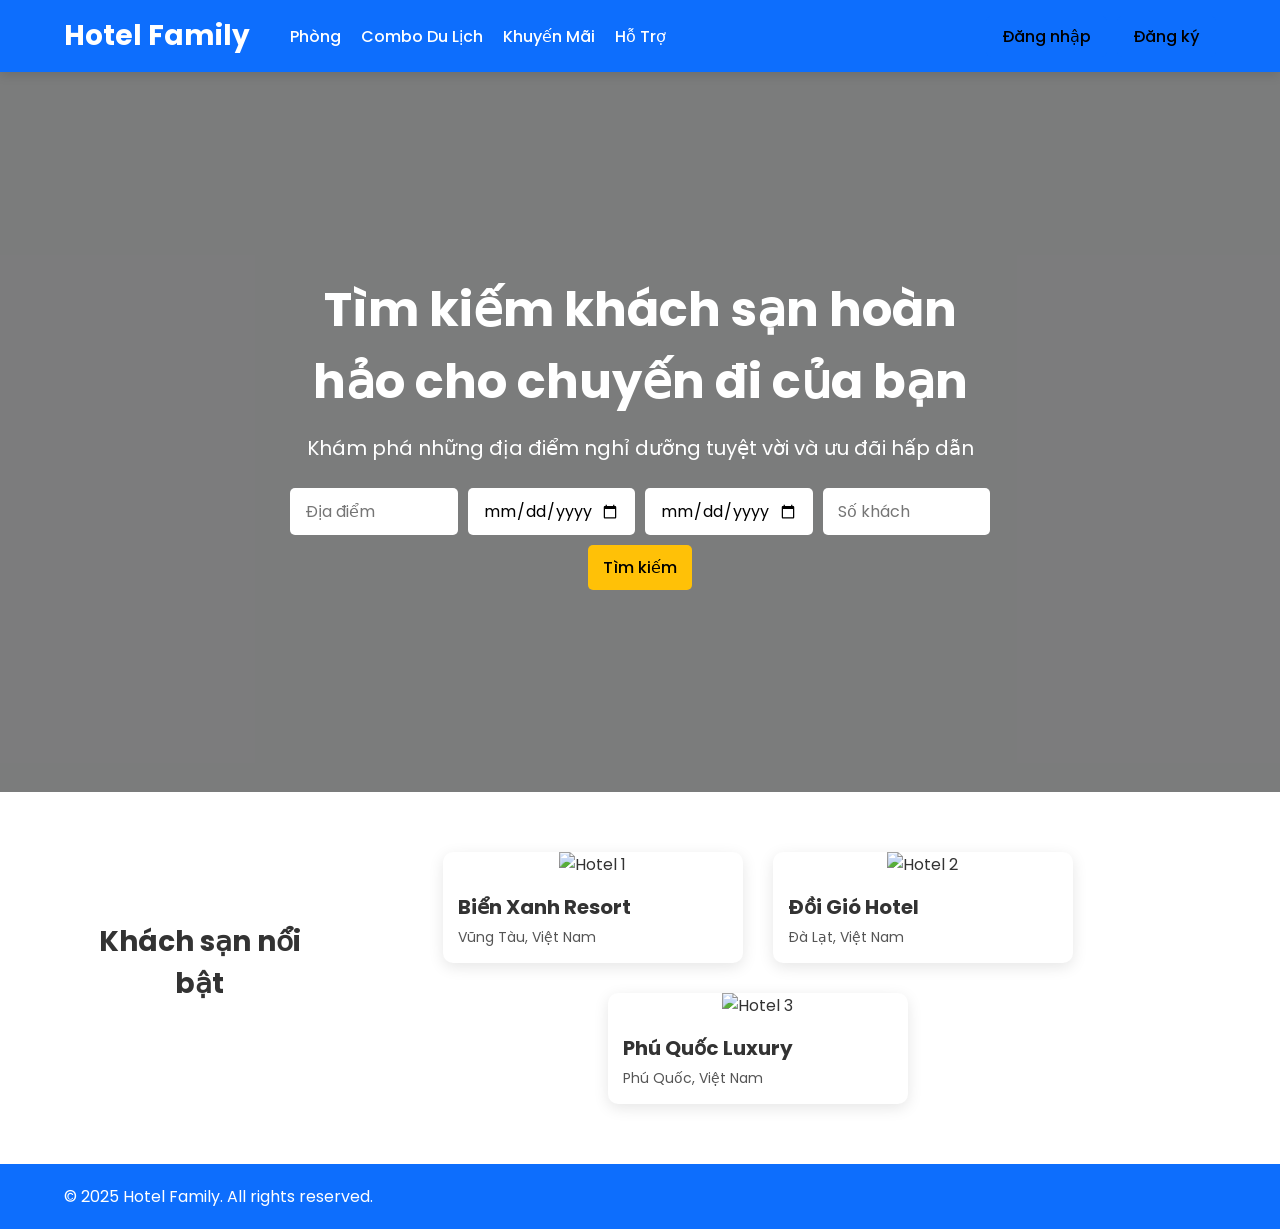
==== index.html @ 0a3119e3 "phan anh thuong day len" ====
<!DOCTYPE html>
<html lang="vi">
<head>
  <meta charset="UTF-8">
  <meta name="viewport" content="width=device-width, initial-scale=1.0">
  <title>Hotel Family - Trang Chủ</title>
  <link rel="stylesheet" href="style.css">
  <link href="https://fonts.googleapis.com/css2?family=Poppins:wght@300;500;700&display=swap" rel="stylesheet">
</head>
<body>
  <!-- Header cải tiến -->
  <header class="header">
    <div class="container">
      <div class="logo">Hotel Family</div>
      <nav class="nav">
        <ul class="nav-links">
          <li><a href="phong.html">Phòng</a></li>
          <li><a href="combo.html">Combo Du Lịch</a></li>
          <li><a href="khuyenmai.html">Khuyến Mãi</a></li>
          <li><a href="hotro.html">Hỗ Trợ</a></li>
        </ul>
      </nav>
      <div class="auth-buttons">
        <a href="login.html">Đăng nhập</a>
        <a href="register.html">Đăng ký</a>
      </div>
    </div>
  </header>

  <!-- Hero Section -->
  <section class="hero">
    <div class="hero-content">
      <h2>Tìm kiếm khách sạn hoàn hảo cho chuyến đi của bạn</h2>
      <p>Khám phá những địa điểm nghỉ dưỡng tuyệt vời và ưu đãi hấp dẫn</p>
      <div class="search-form">
        <form>
          <input type="text" placeholder="Địa điểm">
          <input type="date" placeholder="Nhận phòng">
          <input type="date" placeholder="Trả phòng">
          <input type="number" placeholder="Số khách">
          <button type="submit">Tìm kiếm</button>
        </form>
      </div>
    </div>
  </section>

  <!-- Danh sách khách sạn nổi bật -->
  <section class="hotels">
    <div class="container">
      <h3>Khách sạn nổi bật</h3>
      <div class="hotel-list">
        <div class="hotel-card">
          <img src="https://source.unsplash.com/400x250/?hotel" alt="Hotel 1">
          <div class="hotel-info">
            <h4>Biển Xanh Resort</h4>
            <p>Vũng Tàu, Việt Nam</p>
          </div>
        </div>
        <div class="hotel-card">
          <img src="https://source.unsplash.com/400x250/?luxury" alt="Hotel 2">
          <div class="hotel-info">
            <h4>Đồi Gió Hotel</h4>
            <p>Đà Lạt, Việt Nam</p>
          </div>
        </div>
        <div class="hotel-card">
          <img src="https://source.unsplash.com/400x250/?beach,resort" alt="Hotel 3">
          <div class="hotel-info">
            <h4>Phú Quốc Luxury</h4>
            <p>Phú Quốc, Việt Nam</p>
          </div>
        </div>
      </div>
    </div>
  </section>

  <!-- Footer -->
  <footer class="footer">
    <div class="container">
      <p>&copy; 2025 Hotel Family. All rights reserved.</p>
    </div>
  </footer>
  <script>
     document.addEventListener('DOMContentLoaded', function() {
      let authSection = document.querySelector('.auth-buttons');
      // Kiểm tra thông tin đăng nhập hiện tại
      let currentUser = localStorage.getItem('currentUser');
      
      if(currentUser) {
        currentUser = JSON.parse(currentUser);
        authSection.innerHTML = '<a href="account.html" class="user-link">' + currentUser.fullname + '</a>';
      } else {
        authSection.innerHTML = '<a href="login.html">Đăng nhập</a> <a href="register.html">Đăng ký</a>';
      }
    });
  </script>
  
</body>
</html>
---- style.css ----
/* style.css */
* {
  margin: 0;
  padding: 0;
  box-sizing: border-box;
  font-family: 'Poppins', sans-serif;
}

body {
  background-color: #f8f9fa;
  color: #333;
}

/* Header */
.header {
  background: #0d6efd;
  padding: 15px 0;
  position: sticky;
  top: 0;
  z-index: 1000;
  box-shadow: 0 4px 10px rgba(0, 0, 0, 0.1);
}

.container {
  width: 90%;
  margin: auto;
  display: flex;
  align-items: center;
  justify-content: space-between;
}

.logo {
  font-size: 28px;
  font-weight: 700;
  color: white;
}

.nav {
  flex: 1;
  margin-left: 40px;
}

.nav-links {
  list-style: none;
  display: flex;
  gap: 20px;
  align-items: center;
}

.nav-links li a {
  color: rgb(255, 255, 255);
  text-decoration: none;
  font-weight: 500;
  padding-bottom: 5px;
  transition: all 0.3s ease;
}

.nav-links li a:hover {
  border-bottom: 2px solid #ffc107;
}

.auth-buttons {
  display: flex;
  gap: 10px;
}

.auth-buttons a {
  background-color:#0d6efd;
  color: black;
  padding: 8px 16px;
  border-radius: 5px;
  text-decoration: none;
  font-weight: 500;
  transition: background-color 0.3s ease;
}

.auth-buttons a:hover {
  background-color: #e0a800;
}

/* Hero Section */
.hero {
  background: url('https://source.unsplash.com/1600x900/?hotel,travel') no-repeat center center/cover;
  height: 80vh;
  position: relative;
  display: flex;
  align-items: center;
  justify-content: center;
  text-align: center;
  color: white;
}

.hero::after {
  content: '';
  position: absolute;
  top: 0;
  left: 0;
  width: 100%;
  height: 100%;
  background: rgba(0, 0, 0, 0.5);
}

.hero-content {
  position: relative;
  z-index: 1;
  width: 100%;
  max-width: 700px;
  margin: auto;
}

.hero h2 {
  font-size: 48px;
  margin-bottom: 15px;
}

.hero p {
  font-size: 20px;
  margin-bottom: 25px;
}

.search-form form {
  display: flex;
  flex-wrap: wrap;
  gap: 10px;
  justify-content: center;
}

.search-form input,
.search-form button {
  padding: 10px 15px;
  border: none;
  border-radius: 5px;
  font-size: 16px;
}

.search-form input {
  flex: 1;
  min-width: 150px;
}

.search-form button {
  background-color: #ffc107;
  color: #000;
  font-weight: 500;
  cursor: pointer;
  transition: background-color 0.3s ease;
}

.search-form button:hover {
  background-color: #e0a800;
}

/* Hotels Section */
.hotels {
  padding: 60px 20px;
  background-color: #fff;
  text-align: center;
}

.hotels h3 {
  font-size: 28px;
  margin-bottom: 30px;
}

.hotel-list {
  display: flex;
  flex-wrap: wrap;
  gap: 30px;
  justify-content: center;
}

.hotel-card {
  background: #fff;
  border-radius: 10px;
  overflow: hidden;
  box-shadow: 0 4px 15px rgba(0,0,0,0.1);
  width: 300px;
  transition: transform 0.3s ease;
}

.hotel-card:hover {
  transform: translateY(-5px);
}

.hotel-card img {
  width: 100%;
  height: 200px;
  object-fit: cover;
}

.hotel-info {
  padding: 15px;
  text-align: left;
}

.hotel-info h4 {
  margin-bottom: 5px;
  font-size: 20px;
}

.hotel-info p {
  font-size: 14px;
  color: #555;
}

/* Footer */
.footer {
  background-color: #0d6efd;
  color: white;
  padding: 20px 0;
  text-align: center;
}
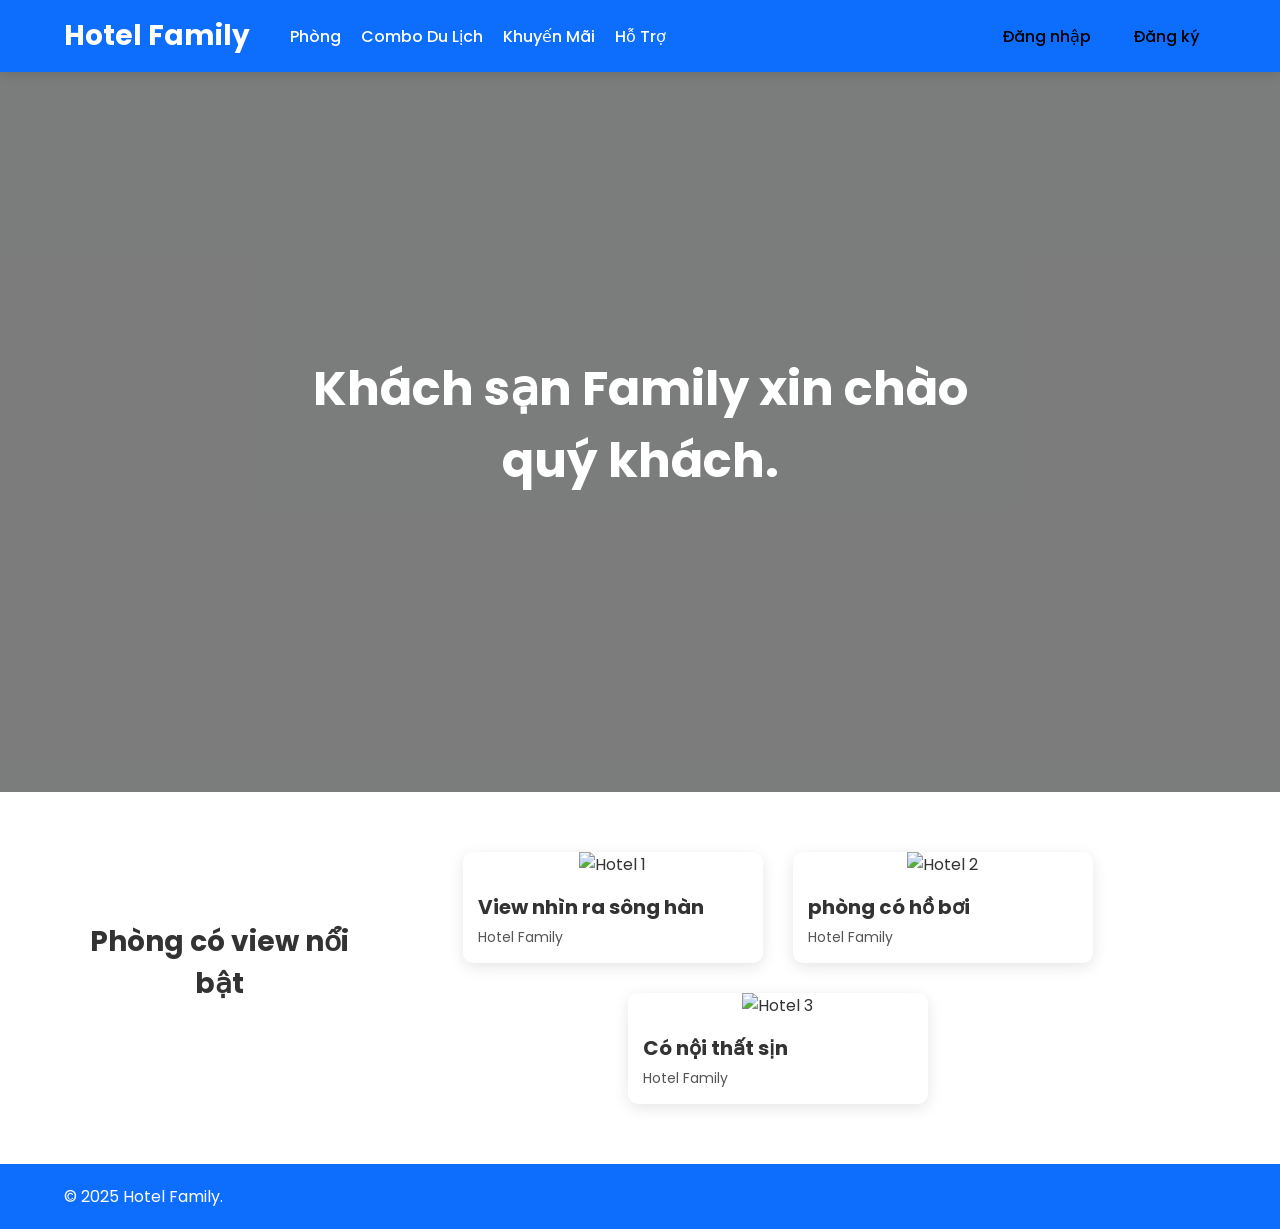
==== commit 882add3d: "day lan 2" ====
--- a/index.html
+++ b/index.html
@@ -23,6 +23,7 @@
       <div class="auth-buttons">
         <a href="login.html">Đăng nhập</a>
         <a href="register.html">Đăng ký</a>
+        
       </div>
     </div>
   </header>
@@ -30,44 +31,34 @@
   <!-- Hero Section -->
   <section class="hero">
     <div class="hero-content">
-      <h2>Tìm kiếm khách sạn hoàn hảo cho chuyến đi của bạn</h2>
-      <p>Khám phá những địa điểm nghỉ dưỡng tuyệt vời và ưu đãi hấp dẫn</p>
-      <div class="search-form">
-        <form>
-          <input type="text" placeholder="Địa điểm">
-          <input type="date" placeholder="Nhận phòng">
-          <input type="date" placeholder="Trả phòng">
-          <input type="number" placeholder="Số khách">
-          <button type="submit">Tìm kiếm</button>
-        </form>
-      </div>
-    </div>
-  </section>
+      <h2>Khách sạn Family xin chào quý khách.</h2>
+      
+  </section >
 
   <!-- Danh sách khách sạn nổi bật -->
   <section class="hotels">
     <div class="container">
-      <h3>Khách sạn nổi bật</h3>
+      <h3>Phòng có view nổi bật</h3>
       <div class="hotel-list">
         <div class="hotel-card">
-          <img src="https://source.unsplash.com/400x250/?hotel" alt="Hotel 1">
+          <img src="https://cdn-www.vinid.net/186cf1c7-khach-san-song-han-da-nang-1.jpg" alt="Hotel 1">
           <div class="hotel-info">
-            <h4>Biển Xanh Resort</h4>
-            <p>Vũng Tàu, Việt Nam</p>
+            <h4>View nhìn ra sông hàn</h4>
+            <p>Hotel Family</p>
           </div>
         </div>
         <div class="hotel-card">
-          <img src="https://source.unsplash.com/400x250/?luxury" alt="Hotel 2">
+          <img src="https://cdn.xanhsm.com/2025/01/779696d9-khach-san-view-song-sai-gon-7.jpg" alt="Hotel 2">
           <div class="hotel-info">
-            <h4>Đồi Gió Hotel</h4>
-            <p>Đà Lạt, Việt Nam</p>
+            <h4>phòng có hồ bơi</h4>
+            <p>Hotel Family</p>
           </div>
         </div>
         <div class="hotel-card">
-          <img src="https://source.unsplash.com/400x250/?beach,resort" alt="Hotel 3">
+          <img src="https://vcdn1-dulich.vnecdn.net/2025/02/14/NH1-1739500515-6676-1739500765.jpg?w=460&h=0&q=100&dpr=2&fit=crop&s=BDsvlcgZRUIbb5H2K-K2dA" alt="Hotel 3">
           <div class="hotel-info">
-            <h4>Phú Quốc Luxury</h4>
-            <p>Phú Quốc, Việt Nam</p>
+            <h4>Có nội thất sịn</h4>
+            <p>Hotel Family</p>
           </div>
         </div>
       </div>
@@ -77,10 +68,10 @@
   <!-- Footer -->
   <footer class="footer">
     <div class="container">
-      <p>&copy; 2025 Hotel Family. All rights reserved.</p>
+      <p>&copy; 2025 Hotel Family.</p>
     </div>
   </footer>
-  <script>
+  <script >
      document.addEventListener('DOMContentLoaded', function() {
       let authSection = document.querySelector('.auth-buttons');
       // Kiểm tra thông tin đăng nhập hiện tại
--- a/style.css
+++ b/style.css
@@ -80,7 +80,7 @@
 
 /* Hero Section */
 .hero {
-  background: url('https://source.unsplash.com/1600x900/?hotel,travel') no-repeat center center/cover;
+  background: url('https://i.pinimg.com/736x/82/12/9d/82129df28eab198930dd2111a92e1073.jpg') no-repeat center center/cover;
   height: 80vh;
   position: relative;
   display: flex;
